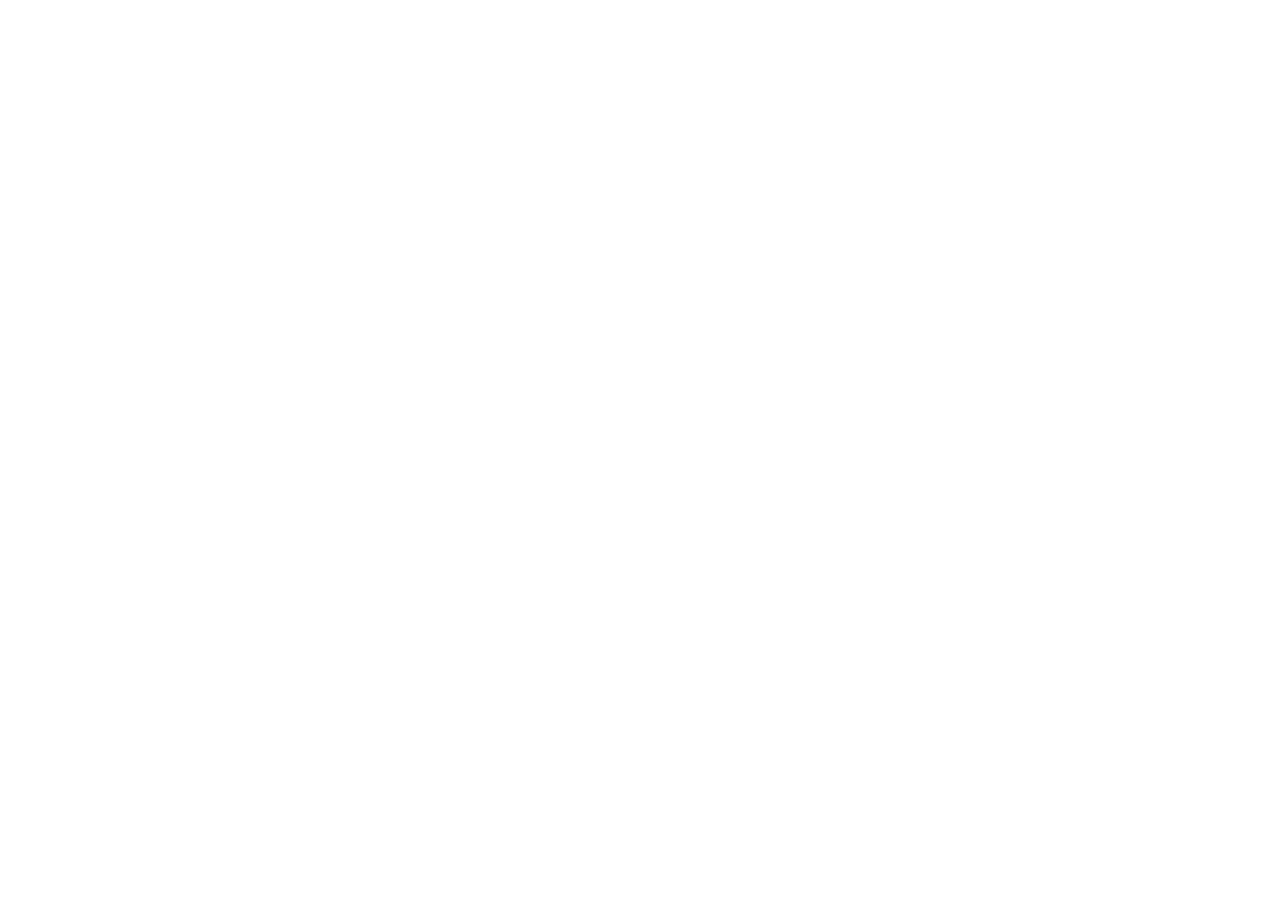
==== index.html @ 13378df6 "New Updated Boilerplate" ====
<!DOCTYPE html>
<html>
    
    <head>
        <meta charset="utf-8">
        <meta http-equiv="X-UA-Compatible" content="IE=edge">
        <title></title>
        <meta name="viewport" content="width=device-width, initial-scale=1">
        <link rel="stylesheet" href="css/main.css">
    </head>
    
    <body>
    
        <script src="//ajax.googleapis.com/ajax/libs/jquery/2.1.1/jquery.min.js"></script>
        <script>window.jQuery || document.write('<script src="js/vendor/jquery-2.1.1.min.js"><\/script>')</script>
        <script src="js/plugins.min.js"></script>
        <script src="js/main.min.js"></script>
        
    </body>
    
</html>
---- css/main.css ----
/*! normalize.css v3.0.1 | MIT License | git.io/normalize */html{font-family:sans-serif;-ms-text-size-adjust:100%;-webkit-text-size-adjust:100%}body{margin:0}article,aside,details,figcaption,figure,footer,header,hgroup,main,nav,section,summary{display:block}audio,canvas,progress,video{display:inline-block;vertical-align:baseline}audio:not([controls]){display:none;height:0}[hidden],template{display:none}a{background:transparent}a:active,a:hover{outline:0}abbr[title]{border-bottom:1px dotted}b,strong{font-weight:bold}dfn{font-style:italic}h1{font-size:2em;margin:0.67em 0}mark{background:#ff0;color:#000}small{font-size:80%}sub,sup{font-size:75%;line-height:0;position:relative;vertical-align:baseline}sup{top:-0.5em}sub{bottom:-0.25em}img{border:0}svg:not(:root){overflow:hidden}figure{margin:1em 40px}hr{-moz-box-sizing:content-box;-webkit-box-sizing:content-box;box-sizing:content-box;height:0}pre{overflow:auto}code,kbd,pre,samp{font-family:monospace, monospace;font-size:1em}button,input,optgroup,select,textarea{color:inherit;font:inherit;margin:0}button{overflow:visible}button,select{text-transform:none}button,html input[type="button"],input[type="reset"],input[type="submit"]{-webkit-appearance:button;cursor:pointer}button[disabled],html input[disabled]{cursor:default}button::-moz-focus-inner,input::-moz-focus-inner{border:0;padding:0}input{line-height:normal}input[type="checkbox"],input[type="radio"]{-webkit-box-sizing:border-box;-moz-box-sizing:border-box;box-sizing:border-box;padding:0}input[type="number"]::-webkit-inner-spin-button,input[type="number"]::-webkit-outer-spin-button{height:auto}input[type="search"]{-webkit-appearance:textfield;-moz-box-sizing:content-box;-webkit-box-sizing:content-box;box-sizing:content-box}input[type="search"]::-webkit-search-cancel-button,input[type="search"]::-webkit-search-decoration{-webkit-appearance:none}fieldset{border:1px solid #c0c0c0;margin:0 2px;padding:0.35em 0.625em 0.75em}legend{border:0;padding:0}textarea{overflow:auto}optgroup{font-weight:bold}table{border-collapse:collapse;border-spacing:0}td,th{padding:0}[class^="col-"]{background-color:#bfbfbf;color:#242424;min-height:50px}.section-header h1{font-size:1.5rem;margin:0}.outer{background-color:#d9d9d9}.row,.row-no-gutter{margin:0 auto;max-width:1140px;width:100%}.row:after,.row-no-gutter:after{content:"";display:table;clear:both}[class^="col-"]{float:left;margin-bottom:14px;width:100%}@media only screen and (min-width: 768px){.row [class^="col-"]{margin-left:7px;margin-right:7px}}
@media only screen and (min-width: 768px){.row .col-1{width:-webkit-calc(8.333333% - 14px);width:calc(8.333333% - 14px)}}
@media only screen and (min-width: 768px){.row .col-2{width:-webkit-calc(16.666666% - 14px);width:calc(16.666666% - 14px)}}
@media only screen and (min-width: 768px){.row .col-3{width:-webkit-calc(25% - 14px);width:calc(25% - 14px)}}
@media only screen and (min-width: 768px){.row .col-4{width:-webkit-calc(33.333333% - 14px);width:calc(33.333333% - 14px)}}
@media only screen and (min-width: 768px){.row .col-5{width:-webkit-calc(41.666666% - 14px);width:calc(41.666666% - 14px)}}
@media only screen and (min-width: 768px){.row .col-6{width:-webkit-calc(50% - 14px);width:calc(50% - 14px)}}
@media only screen and (min-width: 768px){.row .col-7{width:-webkit-calc(58.333333% - 14px);width:calc(58.333333% - 14px)}}
@media only screen and (min-width: 768px){.row .col-8{width:-webkit-calc(66.666666% - 14px);width:calc(66.666666% - 14px)}}
@media only screen and (min-width: 768px){.row .col-9{width:-webkit-calc(75% - 14px);width:calc(75% - 14px)}}
@media only screen and (min-width: 768px){.row .col-10{width:-webkit-calc(83.333333% - 14px);width:calc(83.333333% - 14px)}}
@media only screen and (min-width: 768px){.row .col-11{width:-webkit-calc(91.666666% - 14px);width:calc(91.666666% - 14px)}}
@media only screen and (min-width: 768px){.row .col-12{width:-webkit-calc(100% - 14px);width:calc(100% - 14px)}}
@media only screen and (min-width: 768px){.row-no-gutter{-webkit-box-sizing:border-box;-moz-box-sizing:border-box;box-sizing:border-box;padding-left:7px;padding-right:7px}}
@media only screen and (min-width: 768px){.row-no-gutter .col-1{width:8.3333333%}}
@media only screen and (min-width: 768px){.row-no-gutter .col-2{width:16.666666%}}
@media only screen and (min-width: 768px){.row-no-gutter .col-3{width:25%}}
@media only screen and (min-width: 768px){.row-no-gutter .col-4{width:33.333333%}}
@media only screen and (min-width: 768px){.row-no-gutter .col-5{width:41.666666%}}
@media only screen and (min-width: 768px){.row-no-gutter .col-6{width:50%}}
@media only screen and (min-width: 768px){.row-no-gutter .col-7{width:58.3333333%}}
@media only screen and (min-width: 768px){.row-no-gutter .col-8{width:66.666666%}}
@media only screen and (min-width: 768px){.row-no-gutter .col-9{width:75%}}
@media only screen and (min-width: 768px){.row-no-gutter .col-10{width:83.3333333%}}
@media only screen and (min-width: 768px){.row-no-gutter .col-11{width:91.666666%}}
@media only screen and (min-width: 768px){.row-no-gutter .col-12{width:100%}}
.no-bottom-gutter [class^="col-"]{margin-bottom:0}.outer{width:100%;margin-bottom:14px}.outer .row:last-of-type [class^="col-"],.outer .row-no-gutter:last-of-type [class^="col-"]{margin-bottom:0}.shift-right{float:right}.vcenter{width:100%;height:100%;display:-webkit-box;-webkit-box-pack:center;-webkit-box-align:center;-moz-box-pack:center;-moz-box-align:center;display:-ms-box;-ms-box-pack:center;-ms-box-align:center;display:box;box-pack:center;box-align:center}nav[role=navigation]{clear:both;-webkit-transition:all 0.3s ease-out;transition:all 0.3s ease-out}.js nav[role=navigation]{max-height:0;overflow:hidden}nav[role=navigation].active{max-height:15em}nav[role=navigation] ul{margin:0;padding:0}nav[role=navigation] li{margin:0;padding:0}nav[role=navigation] li a{display:block}@media screen and (min-width: 768px){a.menu-link{display:none}.js nav[role=navigation]{max-height:none}nav[role=navigation] ul{border:0;margin:0}nav[role=navigation] li{display:inline-block}nav[role=navigation] li a{border:0}}.menu-wrap{-webkit-transition:all .3s linear;transition:all .3s linear}.menu-wrap-styles{background-color:rgba(0,0,0,0.85);height:100%;-webkit-transition:all .3s linear;transition:all .3s linear;width:100%}@media screen and (min-width: 768px){.menu-wrap-styles{background-color:transparent}}
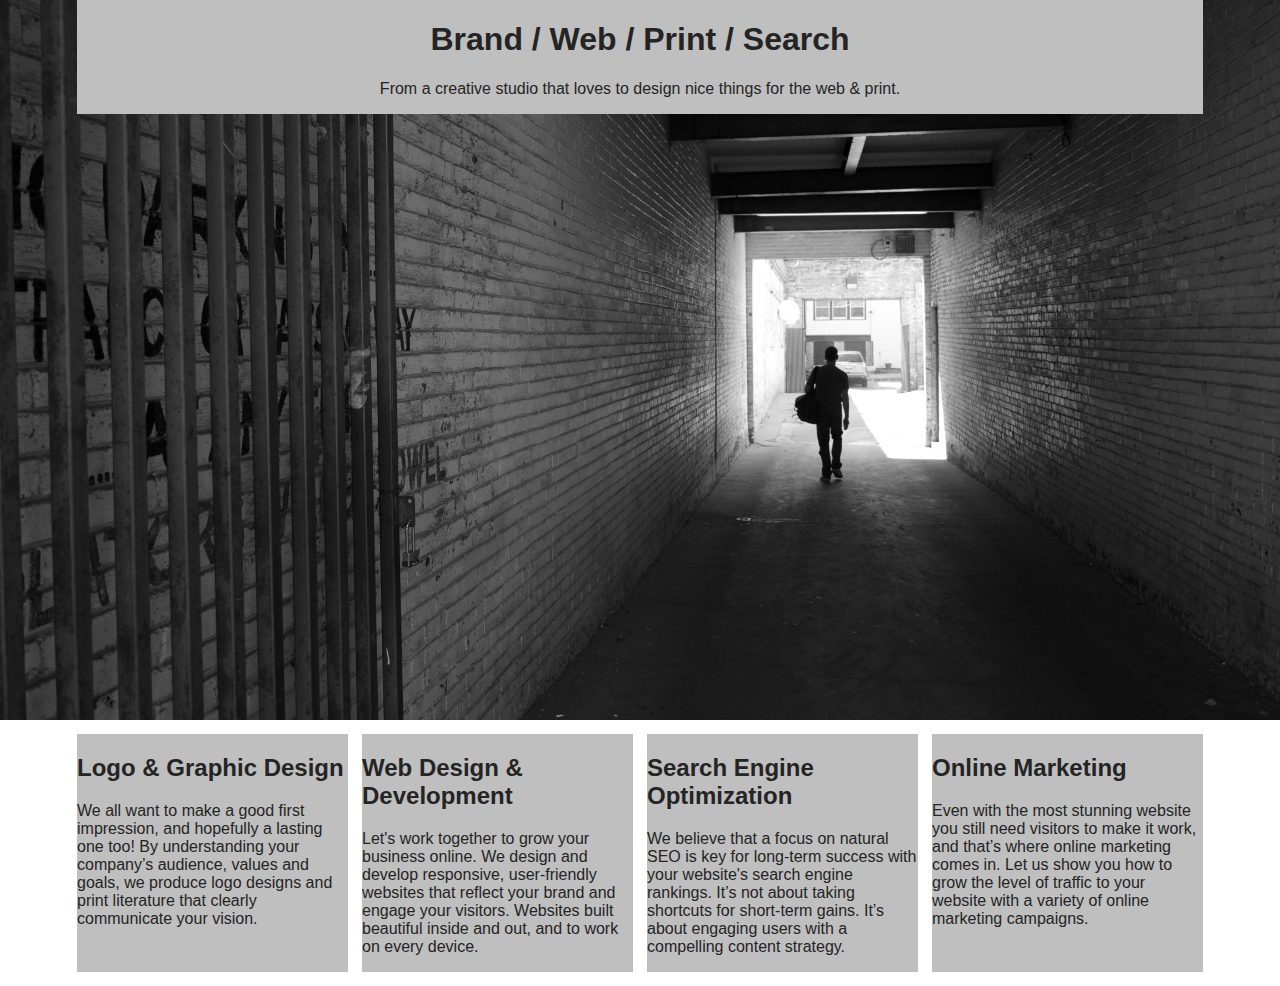
==== commit ec540332: "updated" ====
--- a/index.html
+++ b/index.html
@@ -10,6 +10,36 @@
     </head>
     
     <body>
+        
+        <header role="banner" class="outer">
+            <div class="row">
+                <div class="col-12 banner-info">
+                    <h1>Brand / Web / Print / Search</h1>
+                    <p>From a creative studio that loves to design nice things for the web & print.</p>
+                </div>
+            </div>
+        </header>
+        
+        <main role="main">
+            <section class="row main-services">
+                <div class="col-3 equal-height">
+                <h2>Logo & Graphic Design</h2> 
+                    <p>We all want to make a good first impression, and hopefully a lasting one too! By understanding your company’s audience, values and goals, we produce logo designs and print literature that clearly communicate your vision.</p>
+                </div>
+                <div class="col-3 equal-height">
+                <h2>Web Design & Development</h2>
+                    <p>Let's work together to grow your business online. We design and develop responsive, user-friendly websites that reflect your brand and engage your visitors. Websites built beautiful inside and out, and to work on every device.</p>
+                </div>
+                <div class="col-3 equal-height">
+                <h2>Search Engine Optimization</h2>
+                <p>We believe that a focus on natural SEO is key for long-term success with your website's search engine rankings. It’s not about taking shortcuts for short-term gains. It’s about engaging users with a compelling content strategy.</p>
+                </div>
+                <div class="col-3 equal-height"> 
+                <h2>Online Marketing</h2>
+                    <p>Even with the most stunning website you still need visitors to make it work, and that’s where online marketing comes in. Let us show you how to grow the level of traffic to your website with a variety of online marketing campaigns.</p>
+                </div>
+            </section>
+        </main>
     
         <script src="//ajax.googleapis.com/ajax/libs/jquery/2.1.1/jquery.min.js"></script>
         <script>window.jQuery || document.write('<script src="js/vendor/jquery-2.1.1.min.js"><\/script>')</script>
--- a/css/main.css
+++ b/css/main.css
@@ -1,4 +1,4 @@
-/*! normalize.css v3.0.1 | MIT License | git.io/normalize */html{font-family:sans-serif;-ms-text-size-adjust:100%;-webkit-text-size-adjust:100%}body{margin:0}article,aside,details,figcaption,figure,footer,header,hgroup,main,nav,section,summary{display:block}audio,canvas,progress,video{display:inline-block;vertical-align:baseline}audio:not([controls]){display:none;height:0}[hidden],template{display:none}a{background:transparent}a:active,a:hover{outline:0}abbr[title]{border-bottom:1px dotted}b,strong{font-weight:bold}dfn{font-style:italic}h1{font-size:2em;margin:0.67em 0}mark{background:#ff0;color:#000}small{font-size:80%}sub,sup{font-size:75%;line-height:0;position:relative;vertical-align:baseline}sup{top:-0.5em}sub{bottom:-0.25em}img{border:0}svg:not(:root){overflow:hidden}figure{margin:1em 40px}hr{-moz-box-sizing:content-box;-webkit-box-sizing:content-box;box-sizing:content-box;height:0}pre{overflow:auto}code,kbd,pre,samp{font-family:monospace, monospace;font-size:1em}button,input,optgroup,select,textarea{color:inherit;font:inherit;margin:0}button{overflow:visible}button,select{text-transform:none}button,html input[type="button"],input[type="reset"],input[type="submit"]{-webkit-appearance:button;cursor:pointer}button[disabled],html input[disabled]{cursor:default}button::-moz-focus-inner,input::-moz-focus-inner{border:0;padding:0}input{line-height:normal}input[type="checkbox"],input[type="radio"]{-webkit-box-sizing:border-box;-moz-box-sizing:border-box;box-sizing:border-box;padding:0}input[type="number"]::-webkit-inner-spin-button,input[type="number"]::-webkit-outer-spin-button{height:auto}input[type="search"]{-webkit-appearance:textfield;-moz-box-sizing:content-box;-webkit-box-sizing:content-box;box-sizing:content-box}input[type="search"]::-webkit-search-cancel-button,input[type="search"]::-webkit-search-decoration{-webkit-appearance:none}fieldset{border:1px solid #c0c0c0;margin:0 2px;padding:0.35em 0.625em 0.75em}legend{border:0;padding:0}textarea{overflow:auto}optgroup{font-weight:bold}table{border-collapse:collapse;border-spacing:0}td,th{padding:0}[class^="col-"]{background-color:#bfbfbf;color:#242424;min-height:50px}.section-header h1{font-size:1.5rem;margin:0}.outer{background-color:#d9d9d9}.row,.row-no-gutter{margin:0 auto;max-width:1140px;width:100%}.row:after,.row-no-gutter:after{content:"";display:table;clear:both}[class^="col-"]{float:left;margin-bottom:14px;width:100%}@media only screen and (min-width: 768px){.row [class^="col-"]{margin-left:7px;margin-right:7px}}
+/*! normalize.css v3.0.1 | MIT License | git.io/normalize */html{font-family:sans-serif;-ms-text-size-adjust:100%;-webkit-text-size-adjust:100%}body{margin:0}article,aside,details,figcaption,figure,footer,header,hgroup,main,nav,section,summary{display:block}audio,canvas,progress,video{display:inline-block;vertical-align:baseline}audio:not([controls]){display:none;height:0}[hidden],template{display:none}a{background:transparent}a:active,a:hover{outline:0}abbr[title]{border-bottom:1px dotted}b,strong{font-weight:bold}dfn{font-style:italic}h1{font-size:2em;margin:0.67em 0}mark{background:#ff0;color:#000}small{font-size:80%}sub,sup{font-size:75%;line-height:0;position:relative;vertical-align:baseline}sup{top:-0.5em}sub{bottom:-0.25em}img{border:0}svg:not(:root){overflow:hidden}figure{margin:1em 40px}hr{-moz-box-sizing:content-box;-webkit-box-sizing:content-box;box-sizing:content-box;height:0}pre{overflow:auto}code,kbd,pre,samp{font-family:monospace, monospace;font-size:1em}button,input,optgroup,select,textarea{color:inherit;font:inherit;margin:0}button{overflow:visible}button,select{text-transform:none}button,html input[type="button"],input[type="reset"],input[type="submit"]{-webkit-appearance:button;cursor:pointer}button[disabled],html input[disabled]{cursor:default}button::-moz-focus-inner,input::-moz-focus-inner{border:0;padding:0}input{line-height:normal}input[type="checkbox"],input[type="radio"]{-webkit-box-sizing:border-box;-moz-box-sizing:border-box;box-sizing:border-box;padding:0}input[type="number"]::-webkit-inner-spin-button,input[type="number"]::-webkit-outer-spin-button{height:auto}input[type="search"]{-webkit-appearance:textfield;-moz-box-sizing:content-box;-webkit-box-sizing:content-box;box-sizing:content-box}input[type="search"]::-webkit-search-cancel-button,input[type="search"]::-webkit-search-decoration{-webkit-appearance:none}fieldset{border:1px solid #c0c0c0;margin:0 2px;padding:0.35em 0.625em 0.75em}legend{border:0;padding:0}textarea{overflow:auto}optgroup{font-weight:bold}table{border-collapse:collapse;border-spacing:0}td,th{padding:0}[class^="col-"]{background-color:#bfbfbf;color:#242424;min-height:50px}.section-header h1{font-size:1.5rem;margin:0}.outer{background-color:#d9d9d9}.fixed{background-color:#242424;color:#fff}.fixed [class^="col-"]{background-color:transparent;color:#fff}.fixed h1{margin:0}.section-header{background-color:#242424;color:#fff}.section-header h1{font-size:1.5rem;margin:0}.row,.row-no-gutter{margin:0 auto;max-width:1140px;width:100%}.row:after,.row-no-gutter:after{content:"";display:table;clear:both}[class^="col-"]{float:left;margin-bottom:14px;width:100%}@media only screen and (min-width: 768px){.row [class^="col-"]{margin-left:7px;margin-right:7px}}
 @media only screen and (min-width: 768px){.row .col-1{width:-webkit-calc(8.333333% - 14px);width:calc(8.333333% - 14px)}}
 @media only screen and (min-width: 768px){.row .col-2{width:-webkit-calc(16.666666% - 14px);width:calc(16.666666% - 14px)}}
 @media only screen and (min-width: 768px){.row .col-3{width:-webkit-calc(25% - 14px);width:calc(25% - 14px)}}
@@ -24,4 +24,5 @@
 @media only screen and (min-width: 768px){.row-no-gutter .col-10{width:83.3333333%}}
 @media only screen and (min-width: 768px){.row-no-gutter .col-11{width:91.666666%}}
 @media only screen and (min-width: 768px){.row-no-gutter .col-12{width:100%}}
-.no-bottom-gutter [class^="col-"]{margin-bottom:0}.outer{width:100%;margin-bottom:14px}.outer .row:last-of-type [class^="col-"],.outer .row-no-gutter:last-of-type [class^="col-"]{margin-bottom:0}.shift-right{float:right}.vcenter{width:100%;height:100%;display:-webkit-box;-webkit-box-pack:center;-webkit-box-align:center;-moz-box-pack:center;-moz-box-align:center;display:-ms-box;-ms-box-pack:center;-ms-box-align:center;display:box;box-pack:center;box-align:center}nav[role=navigation]{clear:both;-webkit-transition:all 0.3s ease-out;transition:all 0.3s ease-out}.js nav[role=navigation]{max-height:0;overflow:hidden}nav[role=navigation].active{max-height:15em}nav[role=navigation] ul{margin:0;padding:0}nav[role=navigation] li{margin:0;padding:0}nav[role=navigation] li a{display:block}@media screen and (min-width: 768px){a.menu-link{display:none}.js nav[role=navigation]{max-height:none}nav[role=navigation] ul{border:0;margin:0}nav[role=navigation] li{display:inline-block}nav[role=navigation] li a{border:0}}.menu-wrap{-webkit-transition:all .3s linear;transition:all .3s linear}.menu-wrap-styles{background-color:rgba(0,0,0,0.85);height:100%;-webkit-transition:all .3s linear;transition:all .3s linear;width:100%}@media screen and (min-width: 768px){.menu-wrap-styles{background-color:transparent}}
+.no-bottom-gutter [class^="col-"]{margin-bottom:0}.outer{width:100%;margin-bottom:14px}.outer .row:last-of-type [class^="col-"],.outer .row-no-gutter:last-of-type [class^="col-"]{margin-bottom:0}.shift-right{float:right}.row.padding [class^="col-"],.row-no-gutter.padding [class^="col-"],[class^="col-"].padding{-webkit-box-sizing:border-box;-moz-box-sizing:border-box;box-sizing:border-box;padding:6px}.vcenter{width:100%;height:100%;display:-webkit-box;-webkit-box-pack:center;-webkit-box-align:center;-moz-box-pack:center;-moz-box-align:center;display:-ms-box;-ms-box-pack:center;-ms-box-align:center;display:box;box-pack:center;box-align:center}.text-right{text-align:right}.fixed{position:fixed;width:100%}@media screen and (max-width: 768px){.row .fixed-nav{position:absolute;top:0}}.fixed-clear{padding-top:14px}nav[role=navigation]{clear:both;-webkit-transition:all 0.3s ease-out;transition:all 0.3s ease-out}.js nav[role=navigation]{max-height:0;overflow:hidden}nav[role=navigation].active{max-height:15em}nav[role=navigation] ul{margin:0;padding:0}nav[role=navigation] li{margin:0;padding:0}nav[role=navigation] li a{display:block}@media screen and (min-width: 768px){a.menu-link{display:none}.js nav[role=navigation]{max-height:none}nav[role=navigation] ul{border:0;margin:0}nav[role=navigation] li{display:inline-block}nav[role=navigation] li a{border:0}}.menu-wrap{-webkit-transition:all .3s linear;transition:all .3s linear}.menu-wrap-styles{background-color:rgba(0,0,0,0.85);height:100%;-webkit-transition:all .3s linear;transition:all .3s linear;width:100%}@media screen and (min-width: 768px){.menu-wrap-styles{background-color:transparent}}
+header[role="banner"]{background:url("../img/banner-01.jpg") no-repeat center center;-webkit-background-size:cover;background-size:cover;height:80vh}.banner-info{text-align:center}
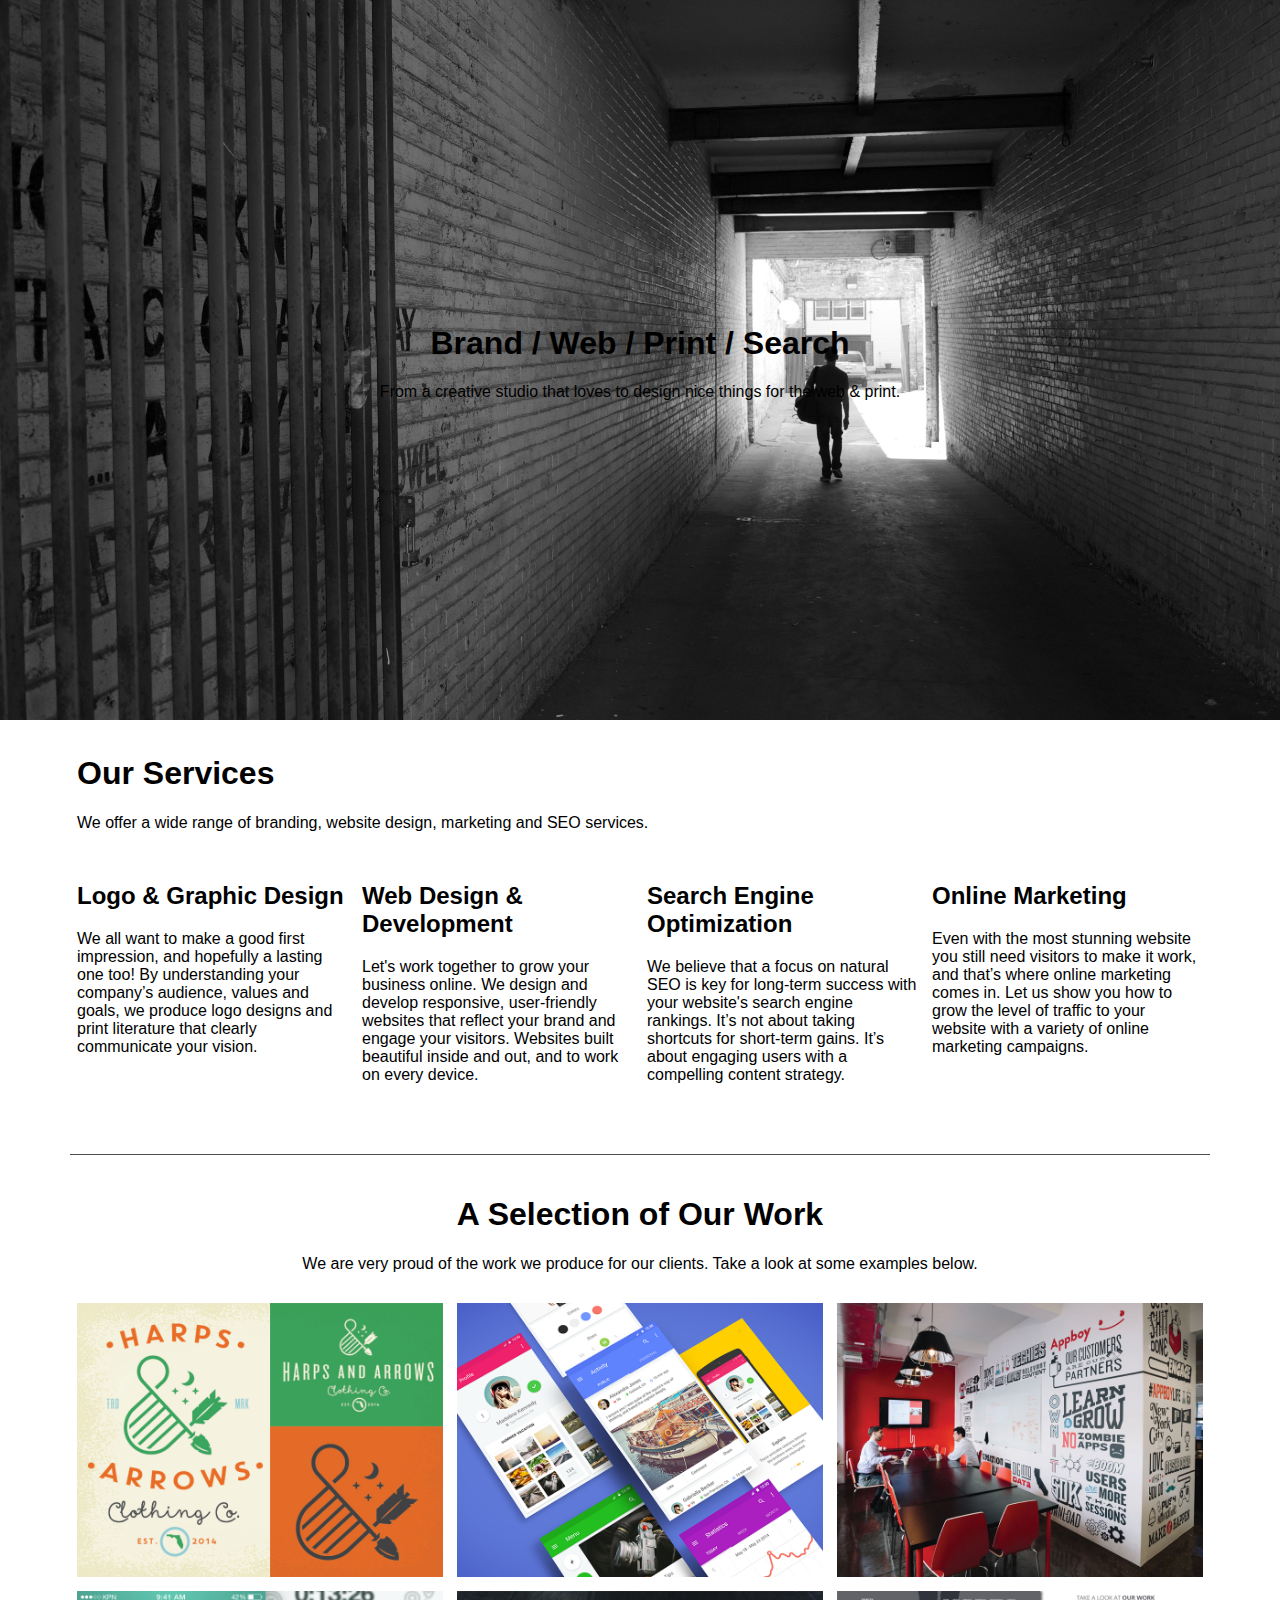
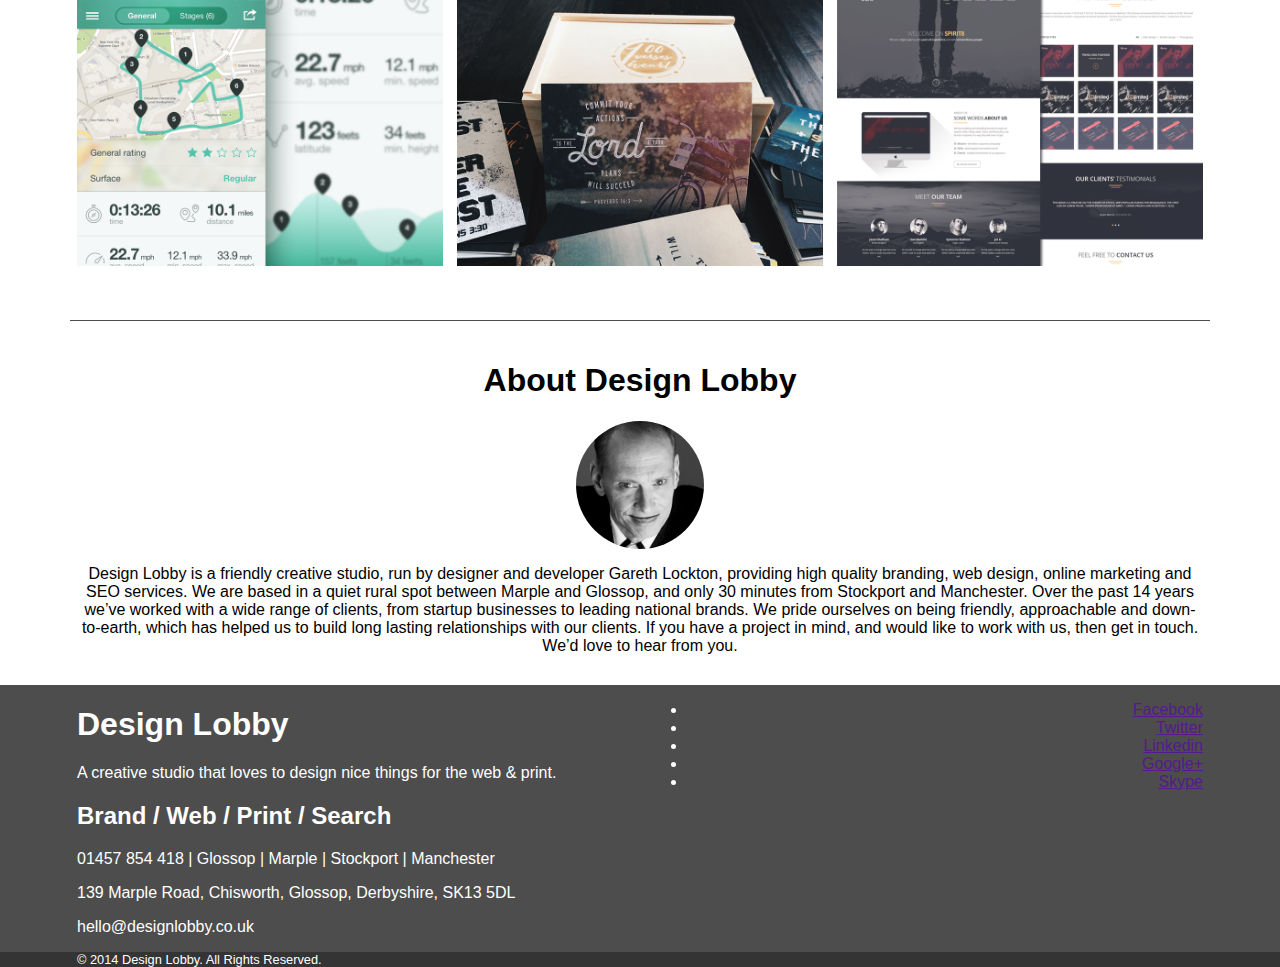
==== commit 368a1c85: "updated" ====
--- a/index.html
+++ b/index.html
@@ -11,7 +11,7 @@
     
     <body>
         
-        <header role="banner" class="outer">
+        <header role="banner" class="outer vcenter">
             <div class="row">
                 <div class="col-12 banner-info">
                     <h1>Brand / Web / Print / Search</h1>
@@ -22,6 +22,13 @@
         
         <main role="main">
             <section class="row main-services">
+                <div class="row">
+                    <div class="col-12">
+                    <h1>Our Services</h1>
+                <p>We offer a wide range of branding, website design, marketing and SEO services.</p>
+                    </div>
+                </div>
+                
                 <div class="col-3 equal-height">
                 <h2>Logo & Graphic Design</h2> 
                     <p>We all want to make a good first impression, and hopefully a lasting one too! By understanding your company’s audience, values and goals, we produce logo designs and print literature that clearly communicate your vision.</p>
@@ -39,7 +46,65 @@
                     <p>Even with the most stunning website you still need visitors to make it work, and that’s where online marketing comes in. Let us show you how to grow the level of traffic to your website with a variety of online marketing campaigns.</p>
                 </div>
             </section>
+            
+            <section class="row main-work">
+                <header class="row">
+                    <div class="col-12">
+                        <h1>A Selection of Our Work</h1>
+                             <p>We are very proud of the work we produce for our clients. Take a look at some examples below.</p>
+                    </div>
+                </header>
+                <ul>
+                    <li class="col-4"><img src="img/work-01.jpg"></li>
+                    <li class="col-4"><img src="img/work-02.png"></li>
+                    <li class="col-4"><img src="img/work-03.jpg"></li>
+                    <li class="col-4"><img src="img/work-04.png"></li>
+                    <li class="col-4"><img src="img/work-05.jpg"></li>
+                    <li class="col-4"><img src="img/work-06.png"></li>
+                </ul>
+            </section>
+            
+            <section class="row main-about">
+                <div class="col-12">
+                    <h1>About Design Lobby</h1>
+                    <img src="img/john-waters.jpg"/>
+                    <p>Design Lobby is a friendly creative studio, run by designer and developer Gareth Lockton, providing high quality branding, web design, online marketing and SEO services. We are based in a quiet rural spot between Marple and Glossop, and only 30 minutes from Stockport and Manchester. Over the past 14 years we’ve worked with a wide range of clients, from startup businesses to leading national brands. We pride ourselves on being friendly, approachable and down-to-earth, which has helped us to build long lasting relationships with our clients. If you have a project in mind, and would like to work with us, then get in touch. We’d love to hear from you.</p>
+                </div>
+            </section>
+            
+            <footer role="contentinfo">
+                <div class="outer no-bottom-gutter contentinfo-about-wrap">
+                    <div class="row">
+                        <div class="col-6">
+                            <h1>Design Lobby</h1>
+                            <p>A creative studio that loves to design nice things for the web & print.</p>
+                            <h2>Brand / Web / Print / Search</h2>
+                            <p>01457 854 418 | Glossop | Marple | Stockport | Manchester</p>
+                            <p>139 Marple Road, Chisworth, Glossop, Derbyshire, SK13 5DL</p>
+                            <p>hello@designlobby.co.uk</p>
+                        </div>
+                        <div class="col-6 text-right contentinfo-social">
+                            <ul>
+                                <li><a href="">Facebook</a></li>
+                                <li><a href="">Twitter</a></li>
+                                <li><a href="">Linkedin</a></li>
+                                <li><a href="">Google+</a></li>
+                                <li><a href="">Skype</a></li>
+                            </ul>
+                        </div>
+                    </div>
+                </div>
+                
+                <div class="outer no-bottom-gutter contentinfo-copyright-wrap">
+                    <div class="row">
+                        <small class="col-12">
+                            &copy; 2014 Design Lobby. All Rights Reserved.
+                        </small>
+                    </div>
+                </div>
+            </footer>
         </main>
+
     
         <script src="//ajax.googleapis.com/ajax/libs/jquery/2.1.1/jquery.min.js"></script>
         <script>window.jQuery || document.write('<script src="js/vendor/jquery-2.1.1.min.js"><\/script>')</script>
--- a/css/main.css
+++ b/css/main.css
@@ -1,4 +1,4 @@
-/*! normalize.css v3.0.1 | MIT License | git.io/normalize */html{font-family:sans-serif;-ms-text-size-adjust:100%;-webkit-text-size-adjust:100%}body{margin:0}article,aside,details,figcaption,figure,footer,header,hgroup,main,nav,section,summary{display:block}audio,canvas,progress,video{display:inline-block;vertical-align:baseline}audio:not([controls]){display:none;height:0}[hidden],template{display:none}a{background:transparent}a:active,a:hover{outline:0}abbr[title]{border-bottom:1px dotted}b,strong{font-weight:bold}dfn{font-style:italic}h1{font-size:2em;margin:0.67em 0}mark{background:#ff0;color:#000}small{font-size:80%}sub,sup{font-size:75%;line-height:0;position:relative;vertical-align:baseline}sup{top:-0.5em}sub{bottom:-0.25em}img{border:0}svg:not(:root){overflow:hidden}figure{margin:1em 40px}hr{-moz-box-sizing:content-box;-webkit-box-sizing:content-box;box-sizing:content-box;height:0}pre{overflow:auto}code,kbd,pre,samp{font-family:monospace, monospace;font-size:1em}button,input,optgroup,select,textarea{color:inherit;font:inherit;margin:0}button{overflow:visible}button,select{text-transform:none}button,html input[type="button"],input[type="reset"],input[type="submit"]{-webkit-appearance:button;cursor:pointer}button[disabled],html input[disabled]{cursor:default}button::-moz-focus-inner,input::-moz-focus-inner{border:0;padding:0}input{line-height:normal}input[type="checkbox"],input[type="radio"]{-webkit-box-sizing:border-box;-moz-box-sizing:border-box;box-sizing:border-box;padding:0}input[type="number"]::-webkit-inner-spin-button,input[type="number"]::-webkit-outer-spin-button{height:auto}input[type="search"]{-webkit-appearance:textfield;-moz-box-sizing:content-box;-webkit-box-sizing:content-box;box-sizing:content-box}input[type="search"]::-webkit-search-cancel-button,input[type="search"]::-webkit-search-decoration{-webkit-appearance:none}fieldset{border:1px solid #c0c0c0;margin:0 2px;padding:0.35em 0.625em 0.75em}legend{border:0;padding:0}textarea{overflow:auto}optgroup{font-weight:bold}table{border-collapse:collapse;border-spacing:0}td,th{padding:0}[class^="col-"]{background-color:#bfbfbf;color:#242424;min-height:50px}.section-header h1{font-size:1.5rem;margin:0}.outer{background-color:#d9d9d9}.fixed{background-color:#242424;color:#fff}.fixed [class^="col-"]{background-color:transparent;color:#fff}.fixed h1{margin:0}.section-header{background-color:#242424;color:#fff}.section-header h1{font-size:1.5rem;margin:0}.row,.row-no-gutter{margin:0 auto;max-width:1140px;width:100%}.row:after,.row-no-gutter:after{content:"";display:table;clear:both}[class^="col-"]{float:left;margin-bottom:14px;width:100%}@media only screen and (min-width: 768px){.row [class^="col-"]{margin-left:7px;margin-right:7px}}
+/*! normalize.css v3.0.1 | MIT License | git.io/normalize */html{font-family:sans-serif;-ms-text-size-adjust:100%;-webkit-text-size-adjust:100%}body{margin:0}article,aside,details,figcaption,figure,footer,header,hgroup,main,nav,section,summary{display:block}audio,canvas,progress,video{display:inline-block;vertical-align:baseline}audio:not([controls]){display:none;height:0}[hidden],template{display:none}a{background:transparent}a:active,a:hover{outline:0}abbr[title]{border-bottom:1px dotted}b,strong{font-weight:bold}dfn{font-style:italic}h1{font-size:2em;margin:0.67em 0}mark{background:#ff0;color:#000}small{font-size:80%}sub,sup{font-size:75%;line-height:0;position:relative;vertical-align:baseline}sup{top:-0.5em}sub{bottom:-0.25em}img{border:0}svg:not(:root){overflow:hidden}figure{margin:1em 40px}hr{-moz-box-sizing:content-box;-webkit-box-sizing:content-box;box-sizing:content-box;height:0}pre{overflow:auto}code,kbd,pre,samp{font-family:monospace, monospace;font-size:1em}button,input,optgroup,select,textarea{color:inherit;font:inherit;margin:0}button{overflow:visible}button,select{text-transform:none}button,html input[type="button"],input[type="reset"],input[type="submit"]{-webkit-appearance:button;cursor:pointer}button[disabled],html input[disabled]{cursor:default}button::-moz-focus-inner,input::-moz-focus-inner{border:0;padding:0}input{line-height:normal}input[type="checkbox"],input[type="radio"]{-webkit-box-sizing:border-box;-moz-box-sizing:border-box;box-sizing:border-box;padding:0}input[type="number"]::-webkit-inner-spin-button,input[type="number"]::-webkit-outer-spin-button{height:auto}input[type="search"]{-webkit-appearance:textfield;-moz-box-sizing:content-box;-webkit-box-sizing:content-box;box-sizing:content-box}input[type="search"]::-webkit-search-cancel-button,input[type="search"]::-webkit-search-decoration{-webkit-appearance:none}fieldset{border:1px solid #c0c0c0;margin:0 2px;padding:0.35em 0.625em 0.75em}legend{border:0;padding:0}textarea{overflow:auto}optgroup{font-weight:bold}table{border-collapse:collapse;border-spacing:0}td,th{padding:0}.row,.row-no-gutter{margin:0 auto;max-width:1140px;width:100%}.row:after,.row-no-gutter:after{content:"";display:table;clear:both}[class^="col-"]{float:left;margin-bottom:14px;width:100%}@media only screen and (min-width: 768px){.row [class^="col-"]{margin-left:7px;margin-right:7px}}
 @media only screen and (min-width: 768px){.row .col-1{width:-webkit-calc(8.333333% - 14px);width:calc(8.333333% - 14px)}}
 @media only screen and (min-width: 768px){.row .col-2{width:-webkit-calc(16.666666% - 14px);width:calc(16.666666% - 14px)}}
 @media only screen and (min-width: 768px){.row .col-3{width:-webkit-calc(25% - 14px);width:calc(25% - 14px)}}
@@ -24,5 +24,6 @@
 @media only screen and (min-width: 768px){.row-no-gutter .col-10{width:83.3333333%}}
 @media only screen and (min-width: 768px){.row-no-gutter .col-11{width:91.666666%}}
 @media only screen and (min-width: 768px){.row-no-gutter .col-12{width:100%}}
-.no-bottom-gutter [class^="col-"]{margin-bottom:0}.outer{width:100%;margin-bottom:14px}.outer .row:last-of-type [class^="col-"],.outer .row-no-gutter:last-of-type [class^="col-"]{margin-bottom:0}.shift-right{float:right}.row.padding [class^="col-"],.row-no-gutter.padding [class^="col-"],[class^="col-"].padding{-webkit-box-sizing:border-box;-moz-box-sizing:border-box;box-sizing:border-box;padding:6px}.vcenter{width:100%;height:100%;display:-webkit-box;-webkit-box-pack:center;-webkit-box-align:center;-moz-box-pack:center;-moz-box-align:center;display:-ms-box;-ms-box-pack:center;-ms-box-align:center;display:box;box-pack:center;box-align:center}.text-right{text-align:right}.fixed{position:fixed;width:100%}@media screen and (max-width: 768px){.row .fixed-nav{position:absolute;top:0}}.fixed-clear{padding-top:14px}nav[role=navigation]{clear:both;-webkit-transition:all 0.3s ease-out;transition:all 0.3s ease-out}.js nav[role=navigation]{max-height:0;overflow:hidden}nav[role=navigation].active{max-height:15em}nav[role=navigation] ul{margin:0;padding:0}nav[role=navigation] li{margin:0;padding:0}nav[role=navigation] li a{display:block}@media screen and (min-width: 768px){a.menu-link{display:none}.js nav[role=navigation]{max-height:none}nav[role=navigation] ul{border:0;margin:0}nav[role=navigation] li{display:inline-block}nav[role=navigation] li a{border:0}}.menu-wrap{-webkit-transition:all .3s linear;transition:all .3s linear}.menu-wrap-styles{background-color:rgba(0,0,0,0.85);height:100%;-webkit-transition:all .3s linear;transition:all .3s linear;width:100%}@media screen and (min-width: 768px){.menu-wrap-styles{background-color:transparent}}
-header[role="banner"]{background:url("../img/banner-01.jpg") no-repeat center center;-webkit-background-size:cover;background-size:cover;height:80vh}.banner-info{text-align:center}
+.no-bottom-gutter [class^="col-"]{margin-bottom:0}.outer{width:100%;margin-bottom:14px}.outer.no-bottom-gutter{margin-bottom:0}.outer .row:last-of-type [class^="col-"],.outer .row-no-gutter:last-of-type [class^="col-"]{margin-bottom:0}.shift-right{float:right}.row.padding [class^="col-"],.row-no-gutter.padding [class^="col-"],[class^="col-"].padding{-webkit-box-sizing:border-box;-moz-box-sizing:border-box;box-sizing:border-box;padding:6px}.vcenter{width:100%;height:100%;display:-webkit-box;-webkit-box-pack:center;-webkit-box-align:center;-moz-box-pack:center;-moz-box-align:center;display:-ms-box;-ms-box-pack:center;-ms-box-align:center;display:box;box-pack:center;box-align:center}.text-right{text-align:right}.fixed{position:fixed;width:100%}@media screen and (max-width: 768px){.row .fixed-nav{position:absolute;top:0}}.fixed-clear{padding-top:14px}nav[role=navigation]{clear:both;-webkit-transition:all 0.3s ease-out;transition:all 0.3s ease-out}.js nav[role=navigation]{max-height:0;overflow:hidden}nav[role=navigation].active{max-height:15em}nav[role=navigation] ul{margin:0;padding:0}nav[role=navigation] li{margin:0;padding:0}nav[role=navigation] li a{display:block}@media screen and (min-width: 768px){a.menu-link{display:none}.js nav[role=navigation]{max-height:none}nav[role=navigation] ul{border:0;margin:0}nav[role=navigation] li{display:inline-block}nav[role=navigation] li a{border:0}}.menu-wrap{-webkit-transition:all .3s linear;transition:all .3s linear}.menu-wrap-styles{background-color:rgba(0,0,0,0.85);height:100%;-webkit-transition:all .3s linear;transition:all .3s linear;width:100%}@media screen and (min-width: 768px){.menu-wrap-styles{background-color:transparent}}
+img{height:auto;max-width:100%;vertical-align:bottom}header[role="banner"]{background:url("../img/banner-01.jpg") no-repeat center center;-webkit-background-size:cover;background-size:cover;height:80vh}.banner-info{text-align:center}.main-services header,.main-work header,.main-about{text-align:center}.main-work ul{list-style-type:none;margin:0;padding:0}.main-about img{border-radius:50%;height:auto;width:10vw}@media only screen and (max-width: 768px){.main-about img{width:35vw}}
+.contentinfo-about-wrap{background-color:#4d4d4d;color:#fff}.contentinfo-copyright-wrap{background-color:#343434;color:#fff}.main-work,.main-about{border-top:1px solid #4d4d4d;margin-top:40px;padding-top:20px}
